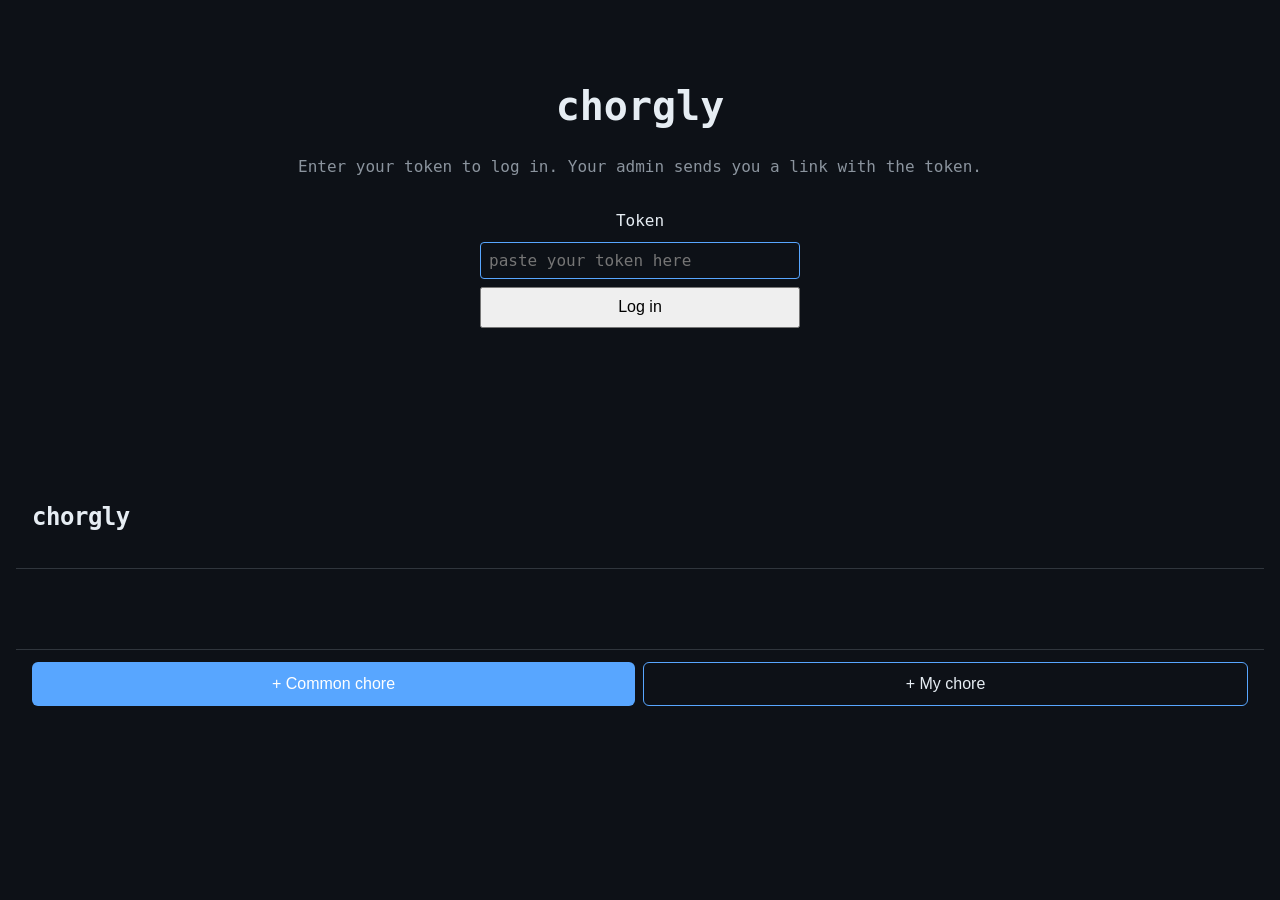
==== docs/app.html @ 3885f8b4 "feat: prototype backend, frontend, and admin tool (issue #2) - chorgly-core: shared Rust types (Chor" ====
<!DOCTYPE html>
<html lang="en">
<head>
  <meta charset="UTF-8">
  <meta name="viewport" content="width=device-width, initial-scale=1.0">
  <title>chorgly</title>
  <link rel="stylesheet" href="style.css">
  <link rel="stylesheet" href="app.css">
</head>
<body class="app-body">

<!-- Static/no-JS fallback banner -->
<noscript>
  <div class="noscript-banner">
    JavaScript is required to connect to the chorgly server.
    Enable JS or ask your admin for the server address.
  </div>
</noscript>

<!-- Auth screen (shown when not logged in) -->
<section id="auth-screen" class="screen" hidden>
  <h1>chorgly</h1>
  <p>Enter your token to log in. Your admin sends you a link with the token.</p>
  <form id="auth-form">
    <label for="token-input">Token</label>
    <input id="token-input" type="text" autocomplete="off"
           placeholder="paste your token here" required>
    <button type="submit">Log in</button>
  </form>
  <p id="auth-error" class="error" hidden></p>
</section>

<!-- Main app (shown after auth) -->
<section id="app-screen" class="screen" hidden>

  <header class="app-header">
    <h1>chorgly</h1>
    <span id="user-name" class="user-name"></span>
  </header>

  <!-- Pending chore list -->
  <main>
    <ul id="chore-list" class="chore-list">
      <!-- populated by JS -->
    </ul>
    <p id="no-chores" class="empty-state" hidden>Nothing pending. Well done.</p>
  </main>

  <!-- Action buttons -->
  <footer class="app-footer">
    <button id="btn-add-common" class="btn-primary">+ Common chore</button>
    <button id="btn-add-personal" class="btn-secondary">+ My chore</button>
  </footer>

</section>

<!-- Add-chore dialog -->
<dialog id="add-chore-dialog">
  <form id="add-chore-form" method="dialog">
    <h2 id="add-chore-title">Add chore</h2>

    <label for="chore-name">Name</label>
    <input id="chore-name" type="text" required placeholder="e.g. vacuum living room">

    <label for="chore-kind">Type</label>
    <select id="chore-kind">
      <option value="OneTime">One-time</option>
      <option value="RecurringAfterCompletion" selected>Recurring (after completion)</option>
      <option value="RecurringScheduled">Recurring (fixed schedule)</option>
      <option value="WithDeadline">Deadline</option>
    </select>

    <!-- Extra fields shown/hidden based on kind -->
    <div id="field-delay" class="kind-field">
      <label for="chore-delay">Repeat after (hours)</label>
      <input id="chore-delay" type="number" min="1" value="168">
    </div>
    <div id="field-schedule" class="kind-field" hidden>
      <label for="chore-schedule">Schedule (e.g. "sunday 20:00")</label>
      <input id="chore-schedule" type="text" placeholder="sunday 20:00">
    </div>
    <div id="field-deadline" class="kind-field" hidden>
      <label for="chore-deadline">Deadline</label>
      <input id="chore-deadline" type="datetime-local">
    </div>

    <div class="dialog-buttons">
      <button type="submit">Add</button>
      <button type="button" id="btn-cancel-dialog">Cancel</button>
    </div>
  </form>
</dialog>

<script type="module" src="app.js"></script>
</body>
</html>
---- docs/style.css ----
/* chorgly website */

:root {
  --bg: #0d1117;
  --surface: #161b22;
  --border: #30363d;
  --text: #e6edf3;
  --muted: #8b949e;
  --accent: #58a6ff;
  --accent-dim: #1f6feb;
  --green: #3fb950;
  --code-bg: #1f2428;
  --max-width: 860px;
}

*, *::before, *::after {
  box-sizing: border-box;
  margin: 0;
  padding: 0;
}

html {
  font-size: 16px;
  scroll-behavior: smooth;
}

body {
  background: var(--bg);
  color: var(--text);
  font-family: -apple-system, BlinkMacSystemFont, "Segoe UI", Roboto, monospace;
  line-height: 1.6;
}

a {
  color: var(--accent);
  text-decoration: none;
}

a:hover {
  text-decoration: underline;
}

/* Layout */

header {
  border-bottom: 1px solid var(--border);
  padding: 2rem 1rem;
  text-align: center;
}

header h1 {
  font-size: 2.4rem;
  font-weight: 700;
  letter-spacing: -0.02em;
}

header h1 span {
  color: var(--accent);
}

header p.tagline {
  color: var(--muted);
  font-size: 1.1rem;
  margin-top: 0.5rem;
}

header .badges {
  display: flex;
  gap: 0.5rem;
  justify-content: center;
  margin-top: 1rem;
  flex-wrap: wrap;
}

header .badge {
  background: var(--surface);
  border: 1px solid var(--border);
  border-radius: 2rem;
  color: var(--muted);
  font-size: 0.8rem;
  padding: 0.2rem 0.8rem;
}

header .badge.green {
  border-color: var(--green);
  color: var(--green);
}

nav {
  border-bottom: 1px solid var(--border);
  padding: 0.5rem 1rem;
  text-align: center;
}

nav a {
  color: var(--muted);
  display: inline-block;
  font-size: 0.9rem;
  padding: 0.3rem 0.8rem;
}

nav a:hover {
  color: var(--text);
  text-decoration: none;
}

main {
  margin: 0 auto;
  max-width: var(--max-width);
  padding: 2rem 1rem;
}

section {
  margin-bottom: 3rem;
}

h2 {
  border-bottom: 1px solid var(--border);
  color: var(--text);
  font-size: 1.5rem;
  font-weight: 600;
  margin-bottom: 1rem;
  padding-bottom: 0.4rem;
}

h3 {
  color: var(--accent);
  font-size: 1.1rem;
  font-weight: 600;
  margin: 1.2rem 0 0.4rem;
}

p {
  color: var(--muted);
  margin-bottom: 0.8rem;
}

ul, ol {
  color: var(--muted);
  margin-bottom: 0.8rem;
  padding-left: 1.5rem;
}

li {
  margin-bottom: 0.3rem;
}

/* Code */

code {
  background: var(--code-bg);
  border-radius: 4px;
  color: var(--accent);
  font-family: "SFMono-Regular", Consolas, "Liberation Mono", Menlo, monospace;
  font-size: 0.85em;
  padding: 0.1em 0.4em;
}

pre {
  background: var(--code-bg);
  border: 1px solid var(--border);
  border-radius: 6px;
  margin: 1rem 0;
  overflow-x: auto;
  padding: 1rem 1.2rem;
}

pre code {
  background: none;
  color: var(--text);
  font-size: 0.85rem;
  padding: 0;
}

/* Loop diagram */

.loop-diagram {
  border: 1px solid var(--border);
  border-radius: 8px;
  display: flex;
  align-items: center;
  justify-content: center;
  flex-wrap: wrap;
  gap: 0;
  margin: 1.5rem 0;
  overflow: hidden;
}

.loop-step {
  background: var(--surface);
  flex: 1 1 160px;
  padding: 1rem;
  text-align: center;
}

.loop-step .icon {
  font-size: 1.6rem;
}

.loop-step .label {
  color: var(--text);
  font-size: 0.85rem;
  font-weight: 600;
  margin-top: 0.3rem;
}

.loop-step .desc {
  color: var(--muted);
  font-size: 0.75rem;
  margin-top: 0.2rem;
}

.loop-arrow {
  color: var(--accent-dim);
  font-size: 1.4rem;
  flex: 0 0 auto;
  padding: 0 0.2rem;
}

/* Setup steps */

.steps {
  counter-reset: step;
  list-style: none;
  padding: 0;
}

.steps li {
  border-left: 2px solid var(--border);
  counter-increment: step;
  margin-bottom: 1.2rem;
  padding-left: 1rem;
  position: relative;
}

.steps li::before {
  background: var(--accent-dim);
  border-radius: 50%;
  color: #fff;
  content: counter(step);
  font-size: 0.7rem;
  font-weight: 700;
  height: 1.4rem;
  left: -0.75rem;
  line-height: 1.4rem;
  position: absolute;
  text-align: center;
  top: 0.1rem;
  width: 1.4rem;
}

.steps li strong {
  color: var(--text);
  display: block;
  font-size: 0.95rem;
  margin-bottom: 0.2rem;
}

/* CTA */

.cta-box {
  background: var(--surface);
  border: 1px solid var(--accent-dim);
  border-radius: 8px;
  padding: 1.5rem;
  text-align: center;
}

.cta-box p {
  color: var(--text);
  font-size: 1rem;
  margin-bottom: 1rem;
}

.cta-btn {
  background: var(--accent-dim);
  border-radius: 6px;
  color: #fff !important;
  display: inline-block;
  font-weight: 600;
  padding: 0.6rem 1.4rem;
  text-decoration: none !important;
  transition: background 0.15s;
}

.cta-btn:hover {
  background: var(--accent);
}

/* Remotes table */

.remotes-table {
  border-collapse: collapse;
  margin: 1rem 0;
  width: 100%;
}

.remotes-table th,
.remotes-table td {
  border: 1px solid var(--border);
  padding: 0.5rem 0.8rem;
  text-align: left;
  vertical-align: top;
}

.remotes-table th {
  background: var(--surface);
  color: var(--text);
  font-size: 0.85rem;
  font-weight: 600;
}

.remotes-table td {
  color: var(--muted);
  font-size: 0.85rem;
}

/* Footer */

footer {
  border-top: 1px solid var(--border);
  color: var(--muted);
  font-size: 0.8rem;
  padding: 1.5rem 1rem;
  text-align: center;
}

/* Responsive */

@media (max-width: 600px) {
  header h1 { font-size: 1.8rem; }
  .loop-arrow { display: none; }
  .loop-step { flex-basis: 100%; border-bottom: 1px solid var(--border); }
}
---- docs/app.css ----
/* app.css — chorgly app UI styles */

/* ---- layout ---- */
.app-body {
  display: flex;
  flex-direction: column;
  height: 100dvh;
  margin: 0;
}

.screen {
  display: flex;
  flex-direction: column;
  flex: 1;
  padding: 1rem;
}

/* ---- auth screen ---- */
#auth-screen {
  justify-content: center;
  align-items: center;
  gap: 1rem;
  text-align: center;
}

#auth-screen h1 {
  font-size: 2.5rem;
}

#auth-form {
  display: flex;
  flex-direction: column;
  gap: 0.5rem;
  width: min(100%, 20rem);
}

#auth-form input {
  padding: 0.5rem;
  font-size: 1rem;
  font-family: monospace;
  border: 1px solid var(--accent, #555);
  border-radius: 4px;
  background: var(--bg, #111);
  color: var(--text, #eee);
}

#auth-form button {
  padding: 0.6rem;
  font-size: 1rem;
  cursor: pointer;
}

.noscript-banner {
  background: #700;
  color: #fff;
  padding: 1rem;
  text-align: center;
}

/* ---- app header ---- */
.app-header {
  display: flex;
  justify-content: space-between;
  align-items: baseline;
  margin-bottom: 1rem;
}

.app-header h1 {
  font-size: 1.5rem;
  margin: 0;
}

.user-name {
  font-size: 0.85rem;
  opacity: 0.7;
}

/* ---- chore list ---- */
.chore-list {
  list-style: none;
  padding: 0;
  margin: 0;
  overflow-y: auto;
  flex: 1;
  display: flex;
  flex-direction: column;
  gap: 0.5rem;
}

.chore-item {
  display: flex;
  align-items: center;
  gap: 0.75rem;
  padding: 0.75rem;
  border: 1px solid var(--accent, #333);
  border-radius: 6px;
  background: var(--surface, #1a1a1a);
}

.chore-item.blocked {
  opacity: 0.5;
}

.chore-item.overdue {
  border-color: #c44;
}

.chore-title {
  flex: 1;
  font-size: 1rem;
}

.chore-due {
  font-size: 0.8rem;
  opacity: 0.65;
  white-space: nowrap;
}

.chore-done-btn {
  padding: 0.3rem 0.8rem;
  font-size: 0.85rem;
  cursor: pointer;
  border-radius: 4px;
}

.empty-state {
  text-align: center;
  opacity: 0.5;
  margin-top: 3rem;
}

/* ---- footer buttons ---- */
.app-footer {
  display: flex;
  gap: 0.5rem;
  padding-top: 0.75rem;
}

.app-footer button {
  flex: 1;
  padding: 0.75rem;
  font-size: 1rem;
  cursor: pointer;
  border-radius: 6px;
}

.btn-primary {
  background: var(--accent, #2a6);
  color: #fff;
  border: none;
}

.btn-secondary {
  background: transparent;
  border: 1px solid var(--accent, #2a6);
  color: var(--text, #eee);
}

/* ---- dialog ---- */
dialog {
  background: var(--surface, #1a1a1a);
  color: var(--text, #eee);
  border: 1px solid var(--accent, #333);
  border-radius: 8px;
  padding: 1.5rem;
  width: min(100%, 28rem);
}

dialog::backdrop {
  background: rgba(0, 0, 0, 0.6);
}

dialog form {
  display: flex;
  flex-direction: column;
  gap: 0.5rem;
}

dialog input,
dialog select {
  padding: 0.4rem;
  font-size: 0.95rem;
  background: var(--bg, #111);
  color: var(--text, #eee);
  border: 1px solid var(--accent, #555);
  border-radius: 4px;
}

.dialog-buttons {
  display: flex;
  gap: 0.5rem;
  margin-top: 0.5rem;
}

.dialog-buttons button {
  flex: 1;
  padding: 0.5rem;
  cursor: pointer;
  border-radius: 4px;
}

/* ---- misc ---- */
.error {
  color: #e55;
  font-size: 0.9rem;
}
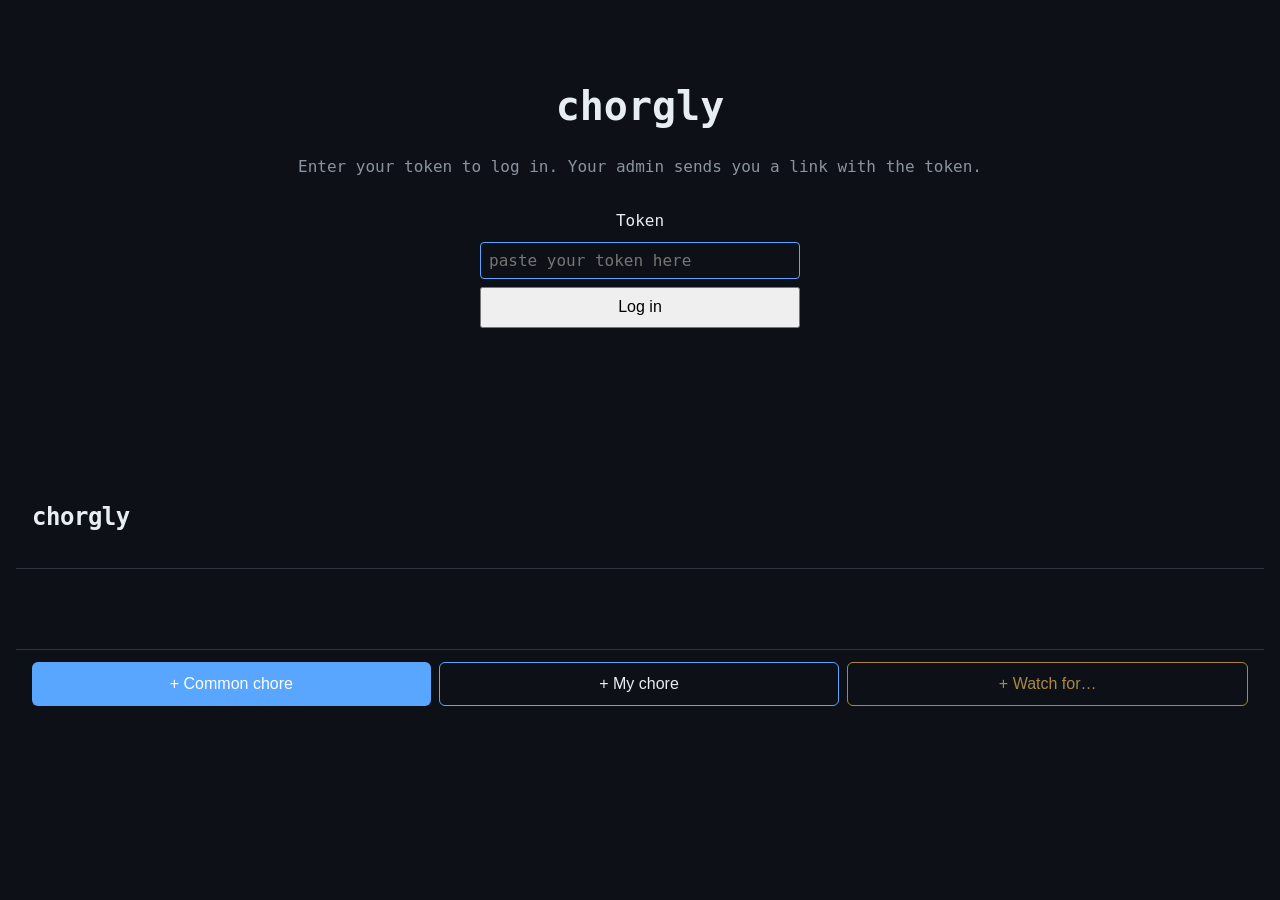
==== commit 582e60d9: "feat: implement guardian answers Q2-Q6 for issue #2 prototype Q2: data git repo path is now a CLI ar" ====
--- a/docs/app.html
+++ b/docs/app.html
@@ -40,6 +40,14 @@
 
   <!-- Pending chore list -->
   <main>
+    <!-- External events waiting to be ticked off -->
+    <section id="events-section" hidden>
+      <h2 class="section-heading">Waiting for</h2>
+      <ul id="event-list" class="event-list">
+        <!-- populated by JS -->
+      </ul>
+    </section>
+
     <ul id="chore-list" class="chore-list">
       <!-- populated by JS -->
     </ul>
@@ -50,6 +58,7 @@
   <footer class="app-footer">
     <button id="btn-add-common" class="btn-primary">+ Common chore</button>
     <button id="btn-add-personal" class="btn-secondary">+ My chore</button>
+    <button id="btn-add-event" class="btn-tertiary">+ Watch for…</button>
   </footer>
 
 </section>
@@ -91,6 +100,21 @@
   </form>
 </dialog>
 
+<!-- Add-event dialog -->
+<dialog id="add-event-dialog">
+  <form id="add-event-form" method="dialog">
+    <h2>Watch for event</h2>
+    <label for="event-name">Event name</label>
+    <input id="event-name" type="text" required placeholder="e.g. package delivered">
+    <label for="event-description">Description (optional)</label>
+    <input id="event-description" type="text" placeholder="more detail">
+    <div class="dialog-buttons">
+      <button type="submit">Add</button>
+      <button type="button" id="btn-cancel-event-dialog">Cancel</button>
+    </div>
+  </form>
+</dialog>
+
 <script type="module" src="app.js"></script>
 </body>
 </html>
--- a/docs/app.css
+++ b/docs/app.css
@@ -199,6 +199,66 @@
   border-radius: 4px;
 }
 
+/* ---- external events section ---- */
+.section-heading {
+  font-size: 0.9rem;
+  text-transform: uppercase;
+  letter-spacing: 0.05em;
+  opacity: 0.6;
+  margin: 0.5rem 0 0.25rem;
+}
+
+.event-list {
+  list-style: none;
+  padding: 0;
+  margin: 0 0 1rem;
+  display: flex;
+  flex-direction: column;
+  gap: 0.4rem;
+}
+
+.event-item {
+  display: flex;
+  align-items: center;
+  gap: 0.75rem;
+  padding: 0.6rem 0.75rem;
+  border: 1px solid var(--accent, #333);
+  border-left: 3px solid #a84;
+  border-radius: 6px;
+  background: var(--surface, #1a1a1a);
+}
+
+.event-name {
+  flex: 1;
+  font-size: 0.95rem;
+}
+
+.event-desc {
+  font-size: 0.8rem;
+  opacity: 0.55;
+}
+
+.event-trigger-btn {
+  padding: 0.3rem 0.7rem;
+  font-size: 0.82rem;
+  cursor: pointer;
+  border-radius: 4px;
+  background: #a84;
+  color: #fff;
+  border: none;
+}
+
+.chore-meta {
+  font-size: 0.75rem;
+  opacity: 0.5;
+}
+
+.btn-tertiary {
+  background: transparent;
+  border: 1px solid #a84;
+  color: #a84;
+}
+
 /* ---- misc ---- */
 .error {
   color: #e55;
